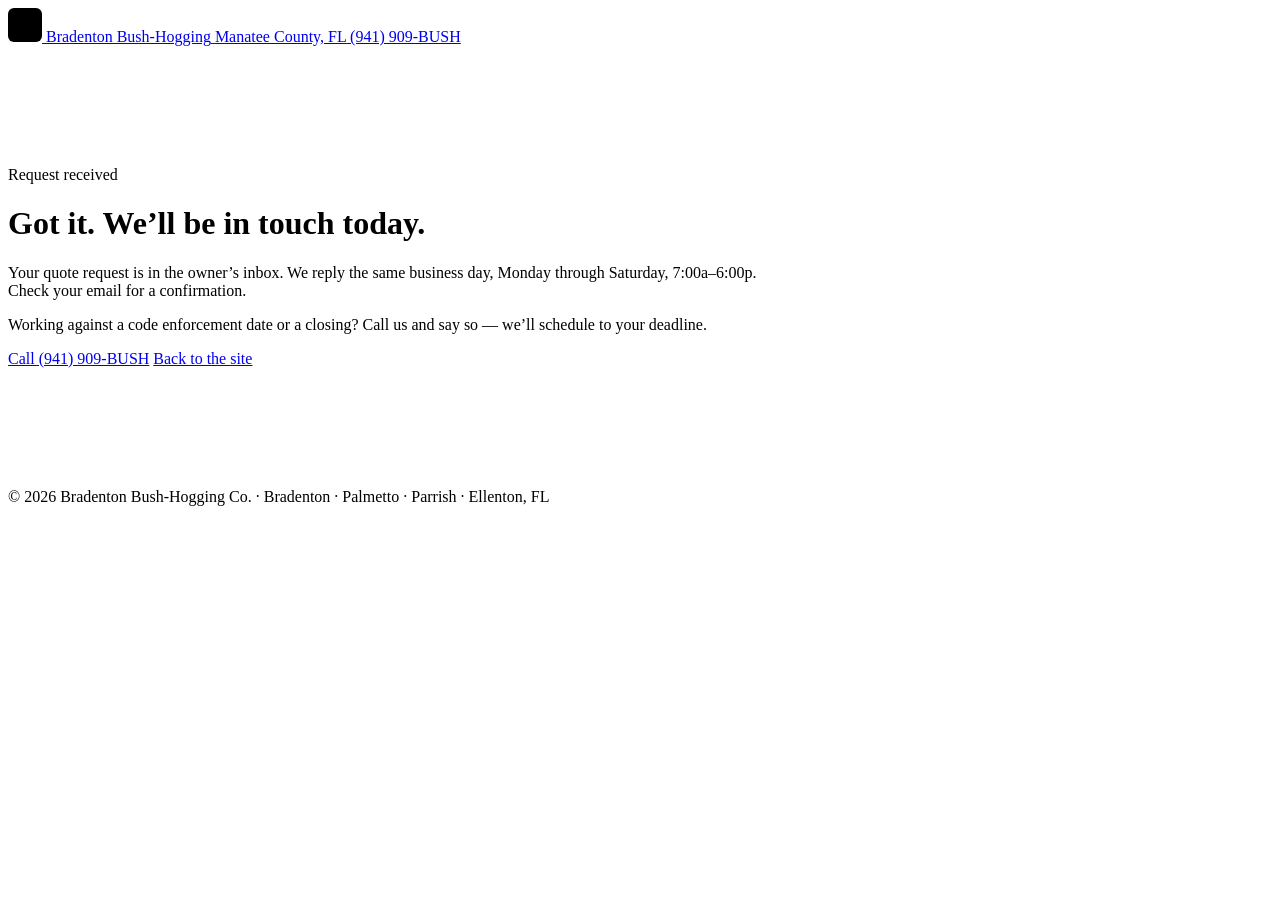
==== thank-you.html @ f88b256f "Upgrade to multi-file site with CSS, JS, assets, thank-you page, sitemap, robots.txt" ====
<!DOCTYPE html>
<html lang="en">
<head>
<meta charset="utf-8">
<meta name="viewport" content="width=device-width, initial-scale=1">
<title>Request received — Bradenton Bush-Hogging Co.</title>
<meta name="description" content="Your bush hogging quote request has been received. We reply the same business day.">
<meta name="robots" content="noindex, follow">
<link rel="icon" href="/assets/img/favicon.svg" type="image/svg+xml">
<link rel="preconnect" href="https://fonts.googleapis.com">
<link rel="preconnect" href="https://fonts.gstatic.com" crossorigin>
<link href="https://fonts.googleapis.com/css2?family=Archivo:wdth,wght@100..125,400..900&family=Public+Sans:wght@400;500;600&family=IBM+Plex+Mono:wght@500&display=swap" rel="stylesheet">
<link rel="stylesheet" href="/css/styles.css?v=4">
</head>
<body>
<header class="masthead">
  <div class="shell masthead__inner">
    <a class="brand" href="/">
      <svg class="brand__mark" width="34" height="34" viewBox="0 0 34 34" aria-hidden="true">
        <rect width="34" height="34" rx="6" fill="var(--kubota)"/>
        <path d="M6 24h22" stroke="var(--field)" stroke-width="2.5" stroke-linecap="round"/>
        <path d="M9 24V13M13.5 24v-7M18 24V10M22.5 24v-9M27 24v-5" stroke="var(--field)" stroke-width="2.5" stroke-linecap="round" opacity=".55"/>
      </svg>
      <span class="brand__text">
        <span class="brand__name">Bradenton Bush-Hogging</span>
        <span class="brand__sub">Manatee County, FL</span>
      </span>
    </a>
    <a class="btn btn--call masthead__call" href="tel:+19419092874">(941) 909-BUSH</a>
  </div>
</header>

<main class="hero">
  <div class="shell" style="position:relative;z-index:1;padding-block:clamp(3.5rem,9vw,6.5rem);max-width:760px">
    <p class="eyebrow">Request received</p>
    <h1>Got it. We&rsquo;ll be in touch today.</h1>
    <p class="lede" style="margin-top:1.1rem">
      Your quote request is in the owner&rsquo;s inbox. We reply the same business day,
      Monday through Saturday, 7:00a&ndash;6:00p. Check your email for a confirmation.
    </p>
    <p class="lede">
      Working against a code enforcement date or a closing? Call us and say so &mdash;
      we&rsquo;ll schedule to your deadline.
    </p>
    <div class="hero__cta">
      <a class="btn btn--primary btn--lg" href="tel:+19419092874">Call (941) 909-BUSH</a>
      <a class="btn btn--ghost btn--lg" href="/">Back to the site</a>
    </div>
  </div>
</main>

<footer class="foot">
  <div class="shell foot__legal">
    <p>&copy; 2026 Bradenton Bush-Hogging Co. &middot; Bradenton &middot; Palmetto &middot; Parrish &middot; Ellenton, FL</p>
  </div>
</footer>
</body>
</html>
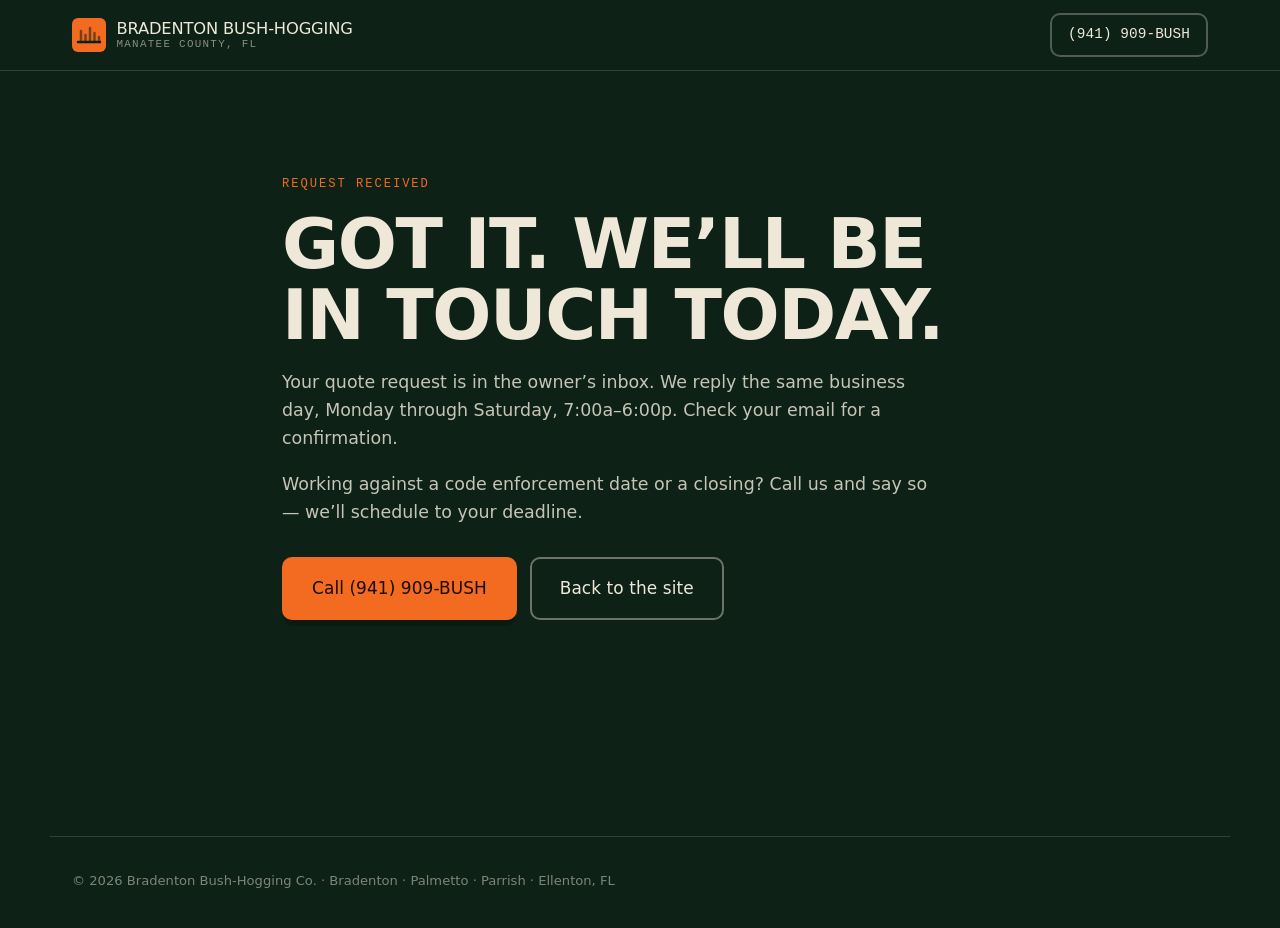
==== commit 77227a11: "Refresh asset versions after restoring design files" ====
--- a/thank-you.html
+++ b/thank-you.html
@@ -10,7 +10,7 @@
 <link rel="preconnect" href="https://fonts.googleapis.com">
 <link rel="preconnect" href="https://fonts.gstatic.com" crossorigin>
 <link href="https://fonts.googleapis.com/css2?family=Archivo:wdth,wght@100..125,400..900&family=Public+Sans:wght@400;500;600&family=IBM+Plex+Mono:wght@500&display=swap" rel="stylesheet">
-<link rel="stylesheet" href="/css/styles.css?v=4">
+<link rel="stylesheet" href="/css/styles.css?v=53a951c">
 </head>
 <body>
 <header class="masthead">
--- a/css/styles.css
+++ b/css/styles.css
@@ -0,0 +1,340 @@
+/* =============================================================
+   Bradenton Bush-Hogging Co.
+   Design tokens — palette pulled off the actual worksite:
+   cut-field shadow green, Florida sand, Kubota orange, Deere green.
+   ============================================================= */
+:root{
+  --field:#0D2117;
+  --field-2:#132D1E;
+  --pasture:#1B3F28;
+  --kubota:#F26B21;
+  --kubota-dk:#D2551200;      /* reserved */
+  --kubota-deep:#C9540F;
+  --deere:#4E8B3C;
+  --sand:#EFE8D9;
+  --paper:#FCFAF5;
+  --ink:#101610;
+  --muted:#6E7A66;
+  --line:#D8D1C0;
+  --line-dark:rgba(239,232,217,.16);
+
+  --display:"Archivo",system-ui,sans-serif;
+  --body:"Public Sans",system-ui,sans-serif;
+  --mono:"IBM Plex Mono",ui-monospace,monospace;
+
+  --shell:1180px;
+  --r:10px;
+  --shadow:0 18px 44px -18px rgba(13,33,23,.45);
+}
+
+*,*::before,*::after{box-sizing:border-box}
+html{scroll-behavior:smooth}
+body{
+  margin:0;
+  background:var(--paper);
+  color:var(--ink);
+  font-family:var(--body);
+  font-size:17px;
+  line-height:1.62;
+  -webkit-font-smoothing:antialiased;
+}
+img,svg{max-width:100%}
+a{color:inherit}
+
+.shell{width:100%;max-width:var(--shell);margin-inline:auto;padding-inline:22px}
+.shell--narrow{max-width:820px}
+
+.skip{position:absolute;left:-9999px}
+.skip:focus{left:12px;top:12px;z-index:99;background:var(--kubota);color:#fff;padding:10px 16px;border-radius:6px}
+
+:focus-visible{outline:3px solid var(--kubota);outline-offset:3px}
+
+/* ---------- type ---------- */
+h1,h2,h3{font-family:var(--display);font-weight:800;line-height:1.02;margin:0;letter-spacing:-.02em}
+
+h1{
+  font-size:clamp(2.5rem,6.2vw,4.35rem);
+  font-variation-settings:"wdth" 112,"wght" 850;
+  text-transform:uppercase;
+}
+h1 em{font-style:normal;color:var(--kubota);display:inline-block}
+
+.h2{
+  font-size:clamp(1.85rem,3.7vw,2.85rem);
+  font-variation-settings:"wdth" 108,"wght" 800;
+  margin-bottom:.55rem;
+}
+.h2--light{color:var(--sand)}
+.mark{color:var(--kubota)}
+
+.eyebrow{
+  font-family:var(--mono);
+  font-size:.76rem;
+  letter-spacing:.16em;
+  text-transform:uppercase;
+  color:var(--kubota);
+  margin:0 0 .85rem;
+}
+.eyebrow--dark{color:var(--kubota-deep)}
+
+.lede,.section-lede{font-size:1.09rem;color:var(--muted);max-width:60ch}
+.section-lede{margin:.4rem 0 2.6rem}
+
+/* ---------- buttons ---------- */
+.btn{
+  --btn-bg:transparent;--btn-fg:var(--ink);--btn-bd:currentColor;
+  display:inline-flex;align-items:center;justify-content:center;gap:.5rem;
+  font-family:var(--display);
+  font-variation-settings:"wdth" 104,"wght" 720;
+  font-size:.97rem;letter-spacing:.005em;
+  padding:.78rem 1.35rem;border-radius:var(--r);
+  border:2px solid var(--btn-bd);
+  background:var(--btn-bg);color:var(--btn-fg);
+  text-decoration:none;cursor:pointer;
+  transition:transform .12s ease,background-color .16s ease,color .16s ease,box-shadow .16s ease;
+}
+.btn:hover{transform:translateY(-2px)}
+.btn:active{transform:translateY(0)}
+
+.btn--primary{--btn-bg:var(--kubota);--btn-fg:#1A0C02;--btn-bd:var(--kubota);box-shadow:0 8px 0 -2px rgba(0,0,0,.18)}
+.btn--primary:hover{--btn-bg:#FF7B31;--btn-bd:#FF7B31}
+.btn--ghost{--btn-bg:transparent;--btn-fg:var(--sand);--btn-bd:rgba(239,232,217,.42)}
+.btn--ghost:hover{--btn-bg:rgba(239,232,217,.1);--btn-bd:var(--sand)}
+.btn--call{--btn-bg:transparent;--btn-fg:var(--sand);--btn-bd:rgba(239,232,217,.3);font-family:var(--mono);font-size:.9rem;padding:.55rem 1rem}
+.btn--call:hover{--btn-bd:var(--kubota);--btn-fg:var(--kubota)}
+.btn--lg{padding:1rem 1.75rem;font-size:1.06rem}
+.btn--block{width:100%}
+
+/* ---------- masthead ---------- */
+.masthead{position:sticky;top:0;z-index:40;background:var(--field);border-bottom:1px solid var(--line-dark)}
+.masthead__inner{display:flex;align-items:center;gap:1.4rem;min-height:70px}
+.brand{display:flex;align-items:center;gap:.65rem;text-decoration:none;color:var(--sand);margin-right:auto}
+.brand__text{display:flex;flex-direction:column;line-height:1.12}
+.brand__name{font-family:var(--display);font-variation-settings:"wdth" 100,"wght" 800;font-size:1.02rem;text-transform:uppercase;letter-spacing:-.01em}
+.brand__sub{font-family:var(--mono);font-size:.68rem;letter-spacing:.12em;text-transform:uppercase;color:rgba(239,232,217,.55)}
+.masthead__nav{display:flex;gap:1.5rem}
+.masthead__nav a{color:rgba(239,232,217,.8);text-decoration:none;font-size:.94rem;font-weight:500}
+.masthead__nav a:hover{color:var(--kubota)}
+
+/* =============================================================
+   HERO  —  signature element: the cut line.
+   Uncut scrub on the right, stubble on the left, the deck's
+   cutting path between them.
+   ============================================================= */
+.hero{position:relative;background:var(--field);color:var(--sand);overflow:hidden;isolation:isolate}
+
+.cutfield{position:absolute;inset:0;z-index:0;pointer-events:none}
+.cutfield::after{
+  content:"";position:absolute;inset:0;z-index:1;
+  background:linear-gradient(100deg,var(--field) 26%,rgba(13,33,23,.82) 54%,rgba(13,33,23,.42) 100%);
+}
+.cutfield__scrub,.cutfield__stubble{position:absolute;inset:0;background-repeat:repeat-x;background-position:bottom;z-index:0}
+.cutfield__scrub{
+  background-image:url("data:image/svg+xml,%3Csvg xmlns='http://www.w3.org/2000/svg' width='72' height='190' viewBox='0 0 72 190'%3E%3Cg fill='none' stroke='%232C5C39' stroke-width='3' stroke-linecap='round'%3E%3Cpath d='M6 190C6 150 2 128 10 96'/%3E%3Cpath d='M18 190c0-46 8-70 2-104'/%3E%3Cpath d='M30 190c0-38-6-62 4-88'/%3E%3Cpath d='M42 190c0-54 6-78 0-112'/%3E%3Cpath d='M54 190c0-40 8-66 2-92'/%3E%3Cpath d='M66 190c0-48-4-72 6-102'/%3E%3C/g%3E%3C/svg%3E");
+  background-size:auto 62%;
+}
+.cutfield__cut{
+  position:absolute;inset:0;width:52%;overflow:hidden;
+  background:var(--field);
+  clip-path:polygon(0 0,100% 0,calc(100% - 78px) 100%,0 100%);
+}
+.cutfield__stubble{
+  background-image:url("data:image/svg+xml,%3Csvg xmlns='http://www.w3.org/2000/svg' width='48' height='190' viewBox='0 0 48 190'%3E%3Cg fill='none' stroke='%231D4227' stroke-width='3' stroke-linecap='round'%3E%3Cpath d='M6 190v-14'/%3E%3Cpath d='M16 190v-9'/%3E%3Cpath d='M26 190v-16'/%3E%3Cpath d='M36 190v-11'/%3E%3Cpath d='M45 190v-7'/%3E%3C/g%3E%3C/svg%3E");
+  background-size:auto 40%;
+}
+.cutfield__blade{
+  position:absolute;top:0;bottom:0;left:52%;width:2px;z-index:2;
+  background:repeating-linear-gradient(to bottom,var(--kubota) 0 14px,transparent 14px 26px);
+  opacity:.75;transform:skewX(-4deg);
+}
+@media (prefers-reduced-motion:no-preference){
+  .cutfield__cut{animation:cut 1.5s cubic-bezier(.2,.75,.25,1) .15s both}
+  .cutfield__blade{animation:blade 1.5s cubic-bezier(.2,.75,.25,1) .15s both}
+  @keyframes cut{from{width:0}to{width:52%}}
+  @keyframes blade{from{left:0;opacity:1}to{left:52%;opacity:.75}}
+}
+
+.hero__grid{
+  position:relative;z-index:1;
+  display:grid;grid-template-columns:minmax(0,1.05fr) minmax(0,440px);
+  gap:3.2rem;align-items:start;
+  padding:clamp(3rem,7vw,5.4rem) 22px clamp(3.4rem,7vw,5.6rem);
+}
+.hero__copy h1{margin-bottom:1.1rem}
+.hero .lede{color:rgba(239,232,217,.82)}
+.hero__cta{display:flex;flex-wrap:wrap;gap:.8rem;margin:1.9rem 0 1.6rem}
+
+.proof{display:flex;flex-wrap:wrap;gap:.5rem .55rem;list-style:none;padding:0;margin:0}
+.proof li{
+  font-family:var(--mono);font-size:.76rem;letter-spacing:.04em;text-transform:uppercase;
+  color:rgba(239,232,217,.72);
+  border:1px solid var(--line-dark);border-radius:100px;padding:.34rem .8rem;
+}
+.proof strong{color:var(--kubota);font-weight:600}
+
+/* ---------- lead form ---------- */
+.quote{
+  background:var(--paper);color:var(--ink);
+  border-radius:14px;box-shadow:var(--shadow);
+  border-top:5px solid var(--kubota);
+  padding:1.7rem 1.6rem 1.5rem;
+  scroll-margin-top:90px;
+}
+.quote__head h2{font-size:1.6rem;font-variation-settings:"wdth" 104,"wght" 800}
+.quote__head p{margin:.4rem 0 1.25rem;font-size:.94rem;color:var(--muted)}
+
+.field{margin-bottom:.95rem}
+.field-row{display:grid;grid-template-columns:1fr 1fr;gap:.75rem}
+.field label{
+  display:block;font-family:var(--display);font-variation-settings:"wdth" 100,"wght" 680;
+  font-size:.83rem;text-transform:uppercase;letter-spacing:.045em;margin-bottom:.34rem;
+}
+.req{color:var(--kubota-deep)}
+.opt{font-family:var(--body);text-transform:none;letter-spacing:0;font-weight:400;color:var(--muted);font-size:.8rem}
+
+.field input,.field select,.field textarea{
+  width:100%;font:inherit;font-size:1rem;color:var(--ink);
+  background:#fff;border:1.5px solid var(--line);border-radius:8px;
+  padding:.66rem .8rem;transition:border-color .15s ease,box-shadow .15s ease;
+}
+.field textarea{resize:vertical;min-height:96px}
+.field input:focus,.field select:focus,.field textarea:focus{
+  border-color:var(--kubota);box-shadow:0 0 0 3px rgba(242,107,33,.16);outline:none;
+}
+.field input::placeholder,.field textarea::placeholder{color:#A9AFA2}
+.field .hint{font-size:.8rem;color:var(--muted);margin:.32rem 0 0}
+.field .err{font-size:.83rem;color:#B3320F;margin:.32rem 0 0;font-weight:500}
+.field[data-invalid] input,.field[data-invalid] textarea,.field[data-invalid] select{border-color:#B3320F;background:#FEF6F3}
+
+/* honeypot */
+.hp{position:absolute;left:-9999px;width:1px;height:1px;overflow:hidden}
+
+#submitBtn{margin-top:.35rem;position:relative}
+.btn__spinner{display:none;width:16px;height:16px;border:2px solid rgba(0,0,0,.25);border-top-color:#1A0C02;border-radius:50%;animation:spin .7s linear infinite}
+@keyframes spin{to{transform:rotate(360deg)}}
+#submitBtn[data-busy] .btn__spinner{display:block}
+#submitBtn[data-busy]{pointer-events:none;opacity:.75}
+
+.microcopy{font-size:.82rem;color:var(--muted);text-align:center;margin:.7rem 0 0}
+
+.formstatus{margin-top:.9rem}
+.formstatus:empty{margin:0}
+.formstatus .ok,.formstatus .bad{border-radius:10px;padding:.9rem 1rem;font-size:.95rem}
+.formstatus .ok{background:#E9F2E4;border:1.5px solid var(--deere);color:#22421A}
+.formstatus .bad{background:#FCEFE9;border:1.5px solid #B3320F;color:#8A2409}
+.formstatus strong{display:block;font-family:var(--display);font-variation-settings:"wght" 780;margin-bottom:.15rem}
+
+/* ---------- bands ---------- */
+.band{padding:clamp(3.4rem,7vw,5.6rem) 0}
+.band--dark{background:var(--field);color:var(--sand)}
+.band--sand{background:var(--sand)}
+
+/* services */
+.cards{display:grid;grid-template-columns:repeat(auto-fit,minmax(268px,1fr));gap:1rem}
+.card{
+  background:#fff;border:1.5px solid var(--line);border-radius:12px;padding:1.5rem 1.4rem;
+  transition:border-color .16s ease,transform .16s ease,box-shadow .16s ease;
+}
+.card:hover{border-color:var(--kubota);transform:translateY(-3px);box-shadow:0 14px 30px -18px rgba(13,33,23,.4)}
+.card__icon{width:40px;height:40px;color:var(--pasture);margin-bottom:.85rem;display:block}
+.card h3{font-size:1.18rem;font-variation-settings:"wdth" 102,"wght" 780;margin-bottom:.4rem}
+.card p{margin:0;font-size:.96rem;color:var(--muted)}
+
+/* process */
+.steps{list-style:none;padding:0;margin:2.4rem 0 0;display:grid;grid-template-columns:repeat(auto-fit,minmax(260px,1fr));gap:1.6rem}
+.step{border-top:2px solid var(--line-dark);padding-top:1.1rem}
+.step__n{font-family:var(--mono);font-size:.86rem;color:var(--kubota);letter-spacing:.1em;display:block;margin-bottom:.6rem}
+.step h3{font-size:1.22rem;color:var(--sand);margin-bottom:.45rem;font-variation-settings:"wdth" 102,"wght" 780}
+.step p{margin:0;color:rgba(239,232,217,.72);font-size:.97rem}
+
+/* service areas */
+.areas{display:grid;grid-template-columns:repeat(auto-fit,minmax(290px,1fr));gap:1.4rem 2rem}
+.area{border-left:3px solid var(--kubota);padding:.15rem 0 .15rem 1.15rem}
+.area h3{font-size:1.15rem;font-variation-settings:"wdth" 102,"wght" 780;margin-bottom:.35rem}
+.area p{margin:0;color:var(--muted);font-size:.97rem}
+.areas__also{margin:2.4rem 0 0;font-size:.97rem;color:var(--muted);max-width:72ch}
+.areas__also a{color:var(--kubota-deep);font-weight:600}
+
+/* equipment */
+.equip{display:grid;grid-template-columns:minmax(0,1fr) minmax(0,1fr);gap:3rem;align-items:center}
+.equip__art{margin:0}
+.equip__art img{display:block;width:100%;height:auto;border-radius:12px}
+.equip__art figcaption{font-size:.85rem;color:var(--muted);margin-top:.7rem;max-width:44ch}
+.spec{list-style:none;padding:0;margin:0 0 1.9rem;border-top:1px solid var(--line)}
+.spec li{display:flex;flex-wrap:wrap;gap:.2rem 1rem;justify-content:space-between;padding:.7rem 0;border-bottom:1px solid var(--line)}
+.spec__k{font-family:var(--display);font-variation-settings:"wdth" 100,"wght" 760;font-size:.98rem}
+.spec__v{font-family:var(--mono);font-size:.82rem;color:var(--muted);text-align:right}
+
+/* faq */
+.faq{border-top:1.5px solid var(--line);margin-top:2rem}
+.qa{border-bottom:1.5px solid var(--line)}
+.qa summary{
+  cursor:pointer;list-style:none;padding:1.05rem 2.2rem 1.05rem 0;position:relative;
+  font-family:var(--display);font-variation-settings:"wdth" 102,"wght" 740;font-size:1.06rem;
+}
+.qa summary::-webkit-details-marker{display:none}
+.qa summary::after{
+  content:"";position:absolute;right:.35rem;top:1.45rem;width:12px;height:12px;
+  border-right:2.5px solid var(--kubota);border-bottom:2.5px solid var(--kubota);
+  transform:rotate(45deg);transition:transform .18s ease;
+}
+.qa[open] summary::after{transform:rotate(-135deg)}
+.qa__body{padding:0 0 1.15rem}
+.qa__body p{margin:0;color:var(--muted)}
+
+/* closer */
+.closer{background:var(--pasture);color:var(--sand);padding:clamp(3rem,6vw,4.6rem) 0;text-align:center}
+.closer h2{font-family:var(--display);font-size:clamp(1.7rem,3.6vw,2.6rem);font-variation-settings:"wdth" 106,"wght" 800}
+.closer p{font-family:var(--mono);font-size:.82rem;letter-spacing:.1em;text-transform:uppercase;color:rgba(239,232,217,.65);margin:.9rem 0 1.7rem}
+.closer__cta{display:flex;flex-wrap:wrap;gap:.8rem;justify-content:center}
+
+/* footer */
+.foot{background:var(--field);color:rgba(239,232,217,.75);padding:3rem 0 1.5rem;font-size:.93rem}
+.foot__grid{display:grid;grid-template-columns:repeat(auto-fit,minmax(180px,1fr));gap:2rem}
+.foot__name{font-family:var(--display);font-variation-settings:"wdth" 102,"wght" 800;font-size:1.1rem;color:var(--sand);margin:0 0 .5rem;text-transform:uppercase}
+.foot__h{font-family:var(--mono);font-size:.72rem;letter-spacing:.14em;text-transform:uppercase;color:var(--kubota);margin:0 0 .6rem}
+.foot__nap{margin:0;line-height:1.85}
+.foot ul{list-style:none;padding:0;margin:0;line-height:1.95}
+.foot a{color:inherit;text-decoration:none}
+.foot a:hover{color:var(--kubota)}
+.foot__legal{margin-top:2.4rem;padding-top:1.2rem;border-top:1px solid var(--line-dark);font-size:.82rem;color:rgba(239,232,217,.5)}
+
+/* sticky mobile call bar */
+.callbar{display:none}
+
+/* =============================================================
+   RESPONSIVE
+   ============================================================= */
+@media (max-width:1000px){
+  .hero__grid{grid-template-columns:1fr;gap:2.4rem}
+  .equip{grid-template-columns:1fr;gap:2rem}
+  .equip__art{order:-1}
+  .masthead__nav{display:none}
+}
+@media (max-width:640px){
+  body{font-size:16px}
+  .masthead__call{font-size:.8rem;padding:.5rem .7rem}
+  .brand__sub{display:none}
+  .cutfield__cut{width:60%}
+  .cutfield::after{background:linear-gradient(180deg,var(--field) 34%,rgba(13,33,23,.9) 62%,rgba(13,33,23,.55) 100%)}
+  .field-row{grid-template-columns:1fr}
+  .quote{padding:1.4rem 1.15rem 1.25rem}
+  .hero__cta .btn{width:100%}
+  .closer__cta .btn{width:100%}
+  .spec li{justify-content:flex-start}
+  .spec__v{text-align:left;width:100%}
+
+  /* keep the phone one tap away, and keep it off the form */
+  .callbar{
+    display:block;position:fixed;left:0;right:0;bottom:0;z-index:50;
+    padding:.6rem .8rem calc(.6rem + env(safe-area-inset-bottom));
+    background:rgba(13,33,23,.96);border-top:1px solid var(--line-dark);
+    backdrop-filter:blur(6px);
+  }
+  body{padding-bottom:74px}
+}
+
+@media (prefers-reduced-motion:reduce){
+  *{animation-duration:.001ms !important;transition-duration:.001ms !important}
+  html{scroll-behavior:auto}
+}
